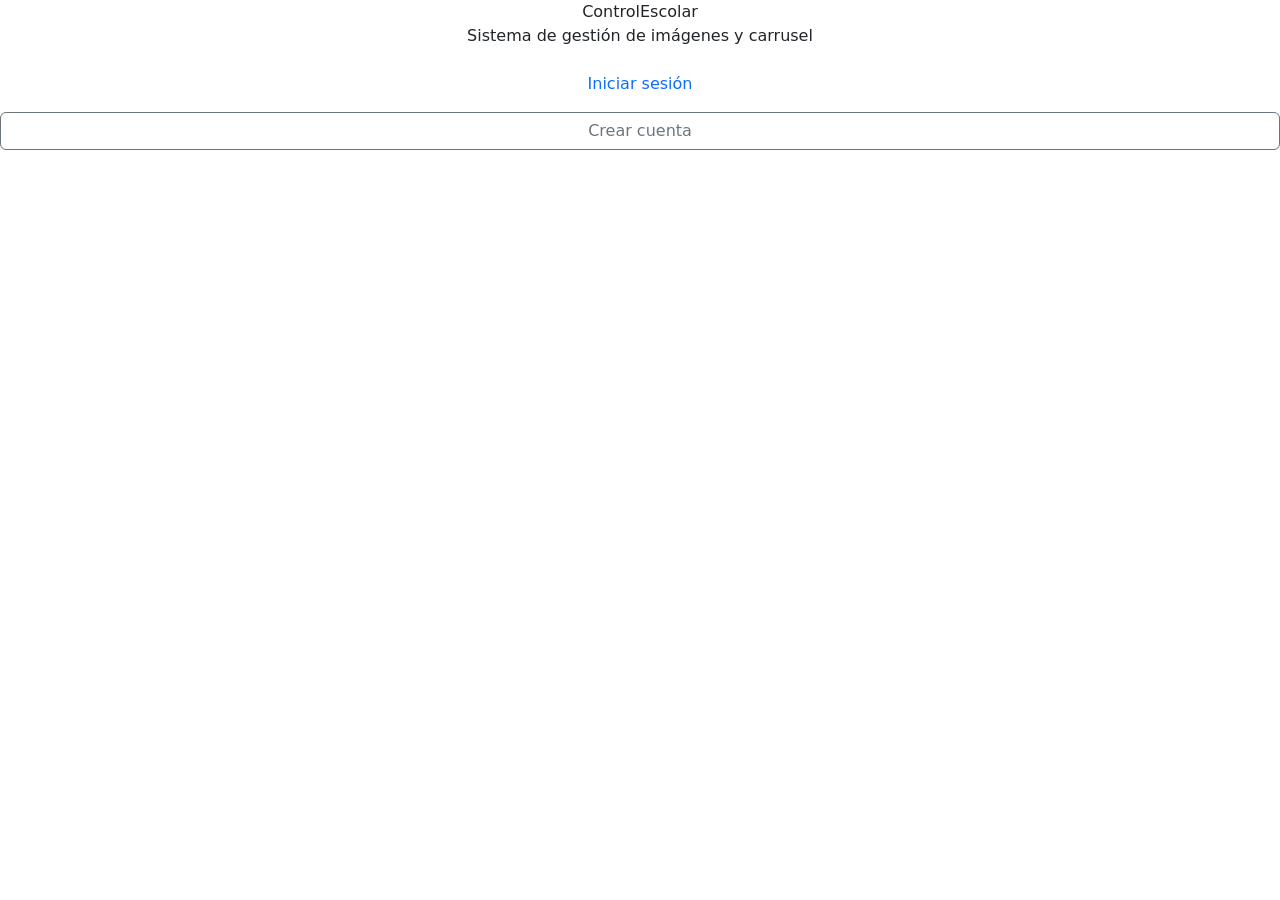
==== index.html @ cef0b6ff "Interfaz de inicio" ====
<!DOCTYPE html>
<html lang="es">
<head>
    <meta charset="UTF-8">
    <meta name="viewport" content="width=device-width, initial-scale=1.0">
    <title>Sistema de Control Escolar</title>
    <link href="https://cdn.jsdelivr.net/npm/bootstrap@5.3.3/dist/css/bootstrap.min.css" rel="stylesheet">
    <link rel="stylesheet" href="styles.css">
</head>
<body>
<div class="login-wrapper">
    <div class="login-card text-center">
        <div class="login-logo">Control<span>Escolar</span></div>
        <p class="login-subtitle">Sistema de gestión de imágenes y carrusel</p>
        <div class="d-grid gap-3 mt-4">
            <a href="login.html" class="btn-login" style="text-decoration:none; text-align:center;">
                Iniciar sesión
            </a>
            <a href="registro.html" class="btn btn-outline-secondary">
                Crear cuenta
            </a>
        </div>
    </div>
</div>
</body>
</html>
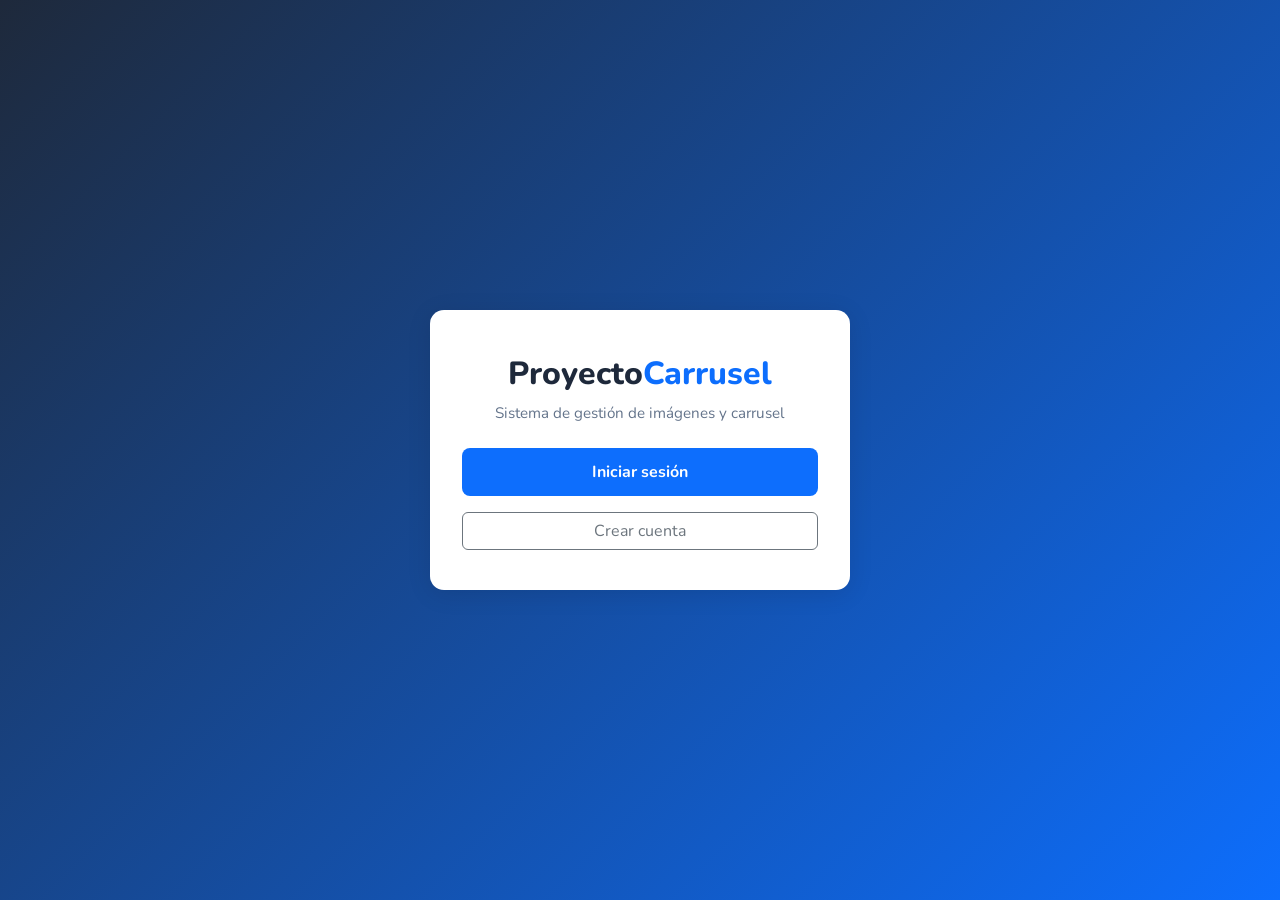
==== commit f809ffc3: "Correcciones" ====
--- a/index.html
+++ b/index.html
@@ -3,14 +3,14 @@
 <head>
     <meta charset="UTF-8">
     <meta name="viewport" content="width=device-width, initial-scale=1.0">
-    <title>Sistema de Control Escolar</title>
+    <title>Proyecto </title>
     <link href="https://cdn.jsdelivr.net/npm/bootstrap@5.3.3/dist/css/bootstrap.min.css" rel="stylesheet">
     <link rel="stylesheet" href="styles.css">
 </head>
 <body>
 <div class="login-wrapper">
     <div class="login-card text-center">
-        <div class="login-logo">Control<span>Escolar</span></div>
+        <div class="login-logo">Proyecto<span>Carrusel</span></div>
         <p class="login-subtitle">Sistema de gestión de imágenes y carrusel</p>
         <div class="d-grid gap-3 mt-4">
             <a href="login.html" class="btn-login" style="text-decoration:none; text-align:center;">
--- a/styles.css
+++ b/styles.css
@@ -0,0 +1,170 @@
+@import url('https://fonts.googleapis.com/css2?family=Nunito:wght@400;600;700;800&display=swap');
+
+:root {
+    --primary:    #0d6efd;
+    --primary-dk: #0a58ca;
+    --sidebar-bg: #1e293b;
+    --sidebar-txt:#94a3b8;
+    --bg:         #f0f4f8;
+    --card-bg:    #ffffff;
+    --radius:     14px;
+    --shadow:     0 4px 24px rgba(0,0,0,.10);
+    --danger:     #dc2626;
+    --success:    #16a34a;
+}
+* { box-sizing: border-box; }
+body { font-family: 'Nunito', sans-serif; background: var(--bg); margin: 0; min-height: 100vh; }
+
+/* ── Login / Registro ─────────────────────────────────────── */
+.login-wrapper {
+    min-height: 100vh; display: flex; align-items: center; justify-content: center;
+    background: linear-gradient(135deg, #1e293b 0%, #0d6efd 100%); padding: 1.5rem;
+}
+.login-card {
+    background: var(--card-bg); border-radius: var(--radius);
+    box-shadow: var(--shadow); padding: 2.5rem 2rem; width: 100%; max-width: 420px;
+}
+.login-logo { font-size: 2rem; font-weight: 800; color: #1e293b; margin-bottom: .25rem; }
+.login-logo span { color: var(--primary); }
+.login-subtitle { color: #64748b; font-size: .95rem; margin-bottom: 1.5rem; }
+.form-label { font-weight: 600; color: #334155; font-size: .9rem; }
+.form-control { border-radius: 8px; border: 1.5px solid #cbd5e1; padding: .6rem .9rem; transition: border-color .2s; }
+.form-control:focus { border-color: var(--primary); box-shadow: 0 0 0 3px rgba(13,110,253,.15); }
+.btn-login {
+    display: block; width: 100%; padding: .75rem; background: var(--primary); color: #fff;
+    border: none; border-radius: 8px; font-size: 1rem; font-weight: 700;
+    cursor: pointer; transition: background .2s, transform .1s;
+}
+.btn-login:hover  { background: var(--primary-dk); }
+.btn-login:active { transform: scale(.98); }
+.login-error { background: #fee2e2; color: #dc2626; border: 1px solid #fca5a5; border-radius: 8px; padding: .6rem 1rem; font-size: .9rem; margin-bottom: 1rem; }
+.link-back { text-decoration: none; font-size: .9rem; color: #64748b; transition: color .2s; }
+.link-back:hover { color: var(--primary); }
+
+/* ── Sidebar ──────────────────────────────────────────────── */
+.sidebar-container { background: var(--sidebar-bg); border-radius: var(--radius); padding: 1.5rem 1rem; min-height: auto; }
+@media (min-width: 992px) { .sidebar-container { min-height: calc(100vh - 3rem); } }
+.sidebar-title { color: #fff; font-size: 1.2rem; font-weight: 800; margin-bottom: 1.5rem; letter-spacing: .5px; }
+.nav-pills-custom .nav-link { color: var(--sidebar-txt); border-radius: 8px; padding: .6rem 1rem; font-weight: 600; margin-bottom: .25rem; transition: background .2s, color .2s; }
+.nav-pills-custom .nav-link:hover  { background: rgba(255,255,255,.08); color: #fff; }
+.nav-pills-custom .nav-link.active { background: var(--primary); color: #fff; }
+.main-header-title { font-size: 1.6rem; font-weight: 800; color: #1e293b; margin-bottom: 1.5rem; }
+
+/* ── Carrusel ─────────────────────────────────────────────── */
+#carouselWrapper {
+    position: relative; border-radius: var(--radius); overflow: hidden;
+    box-shadow: var(--shadow); background: #1e293b; min-height: 380px;
+}
+#slide-container {
+    min-height: 380px; display: flex; align-items: center; justify-content: center;
+}
+#slide-container .visor-slide { width: 100%; position: relative; }
+.carousel-arrow {
+    position: absolute; top: 50%; transform: translateY(-50%); z-index: 10;
+    background: rgba(0,0,0,.45); border: none; color: #fff;
+    width: 44px; height: 44px; border-radius: 50%;
+    display: flex; align-items: center; justify-content: center;
+    cursor: pointer; transition: background .2s, transform .15s;
+}
+.carousel-arrow:hover  { background: rgba(0,0,0,.72); }
+.carousel-arrow:active { transform: translateY(-50%) scale(.93); }
+#btnPrev { left:  14px; }
+#btnNext { right: 14px; }
+#carouselIndicadores {
+    position: absolute; bottom: 12px; left: 50%; transform: translateX(-50%);
+    display: flex; gap: 6px; z-index: 10;
+}
+.carousel-dot {
+    width: 10px; height: 10px; border-radius: 50%;
+    border: 2px solid rgba(255,255,255,.7); background: transparent;
+    cursor: pointer; padding: 0; transition: background .2s, border-color .2s;
+}
+.carousel-dot--active { background: #fff; border-color: #fff; }
+
+/* ── Admin panel ──────────────────────────────────────────── */
+.admin-panel { background: var(--card-bg); border-radius: var(--radius); box-shadow: var(--shadow); padding: 1.75rem; position: relative; }
+.admin-panel-header { display: flex; align-items: center; justify-content: space-between; flex-wrap: wrap; gap: .75rem; margin-bottom: 1rem; }
+.admin-panel-title  { font-size: 1.1rem; font-weight: 800; color: #1e293b; margin: 0; }
+.btn-admin-new {
+    background: var(--primary); color: #fff; border: none; border-radius: 8px;
+    padding: .5rem 1.1rem; font-family: 'Nunito',sans-serif; font-weight: 700;
+    font-size: .9rem; cursor: pointer; transition: background .2s;
+}
+.btn-admin-new:hover { background: var(--primary-dk); }
+.admin-notif { border-radius: 8px; padding: .6rem 1rem; font-size: .9rem; font-weight: 600; margin-bottom: .75rem; }
+.admin-notif--success { background: #dcfce7; color: var(--success); border: 1px solid #86efac; }
+.admin-notif--error   { background: #fee2e2; color: var(--danger);  border: 1px solid #fca5a5; }
+
+/* ── Tabla ────────────────────────────────────────────────── */
+.admin-table { width: 100%; border-collapse: separate; border-spacing: 0; font-size: .92rem; }
+.admin-table thead th {
+    background: #f8fafc; color: #64748b; font-weight: 700; font-size: .8rem;
+    text-transform: uppercase; letter-spacing: .5px;
+    padding: .75rem 1rem; border-bottom: 2px solid #e2e8f0;
+}
+.admin-table tbody tr { transition: background .15s; }
+.admin-table tbody tr:hover { background: #f8fafc; }
+.admin-table tbody td { padding: .75rem 1rem; border-bottom: 1px solid #f1f5f9; vertical-align: middle; color: #334155; }
+.admin-thumb { width: 56px; height: 38px; object-fit: cover; border-radius: 6px; display: block; background: #e2e8f0; }
+.badge-estado { display: inline-block; padding: .25rem .65rem; border-radius: 20px; font-size: .75rem; font-weight: 700; }
+.badge-activo   { background: #dcfce7; color: #15803d; }
+.badge-inactivo { background: #f1f5f9; color: #94a3b8; }
+.btn-icon {
+    display: inline-flex; align-items: center; justify-content: center;
+    width: 30px; height: 30px; border: none; border-radius: 6px;
+    cursor: pointer; margin: 0 2px; background: #f1f5f9; color: #475569;
+    transition: background .15s, color .15s, transform .1s;
+}
+.btn-icon:hover   { transform: scale(1.1); }
+.btn-edit:hover   { background: #dbeafe; color: var(--primary); }
+.btn-delete:hover { background: #fee2e2; color: var(--danger); }
+.btn-toggle:hover { background: #fef9c3; color: #854d0e; }
+.fw-600 { font-weight: 600; }
+
+/* ── Modal ────────────────────────────────────────────────── */
+.admin-modal {
+    position: fixed; inset: 0; background: rgba(15,23,42,.55);
+    display: flex; align-items: center; justify-content: center;
+    z-index: 1050; padding: 1rem; backdrop-filter: blur(2px);
+}
+.admin-modal-inner {
+    background: var(--card-bg); border-radius: var(--radius);
+    box-shadow: 0 20px 60px rgba(0,0,0,.25);
+    width: 100%; max-width: 520px; max-height: 92vh;
+    overflow-y: auto; display: flex; flex-direction: column; animation: modalIn .2s ease;
+}
+@keyframes modalIn { from { opacity:0; transform:translateY(-12px) scale(.97); } to { opacity:1; transform:none; } }
+.admin-modal-header {
+    display: flex; align-items: center; justify-content: space-between;
+    padding: 1.25rem 1.5rem 1rem; border-bottom: 1px solid #f1f5f9;
+    position: sticky; top: 0; background: var(--card-bg); z-index: 1;
+}
+.admin-modal-header h5 { font-weight: 800; color: #1e293b; font-size: 1.05rem; }
+.btn-modal-close { background: none; border: none; color: #94a3b8; cursor: pointer; padding: .25rem; border-radius: 6px; transition: color .15s, background .15s; display: flex; align-items: center; }
+.btn-modal-close:hover { color: #1e293b; background: #f1f5f9; }
+.admin-modal-body   { padding: 1.25rem 1.5rem; flex: 1; }
+.admin-modal-footer { padding: 1rem 1.5rem; border-top: 1px solid #f1f5f9; display: flex; justify-content: flex-end; gap: .75rem; position: sticky; bottom: 0; background: var(--card-bg); }
+.btn-admin-save { display: inline-flex; align-items: center; background: var(--primary); color: #fff; border: none; border-radius: 8px; padding: .5rem 1.4rem; font-family: 'Nunito',sans-serif; font-weight: 700; font-size: .95rem; cursor: pointer; transition: background .2s; }
+.btn-admin-save:hover    { background: var(--primary-dk); }
+.btn-admin-save:disabled { opacity: .7; cursor: not-allowed; }
+
+/* ── Tabs imagen ──────────────────────────────────────────── */
+.img-source-tabs { display: flex; gap: .5rem; background: #f1f5f9; border-radius: 10px; padding: 4px; }
+.img-tab { flex: 1; display: inline-flex; align-items: center; justify-content: center; padding: .45rem .75rem; border: none; border-radius: 7px; background: transparent; font-family: 'Nunito',sans-serif; font-weight: 700; font-size: .85rem; color: #64748b; cursor: pointer; transition: background .18s, color .18s, box-shadow .18s; }
+.img-tab.active { background: #fff; color: var(--primary); box-shadow: 0 1px 6px rgba(0,0,0,.10); }
+
+/* ── Drop zone ────────────────────────────────────────────── */
+.file-drop-zone { border: 2px dashed #cbd5e1; border-radius: 12px; padding: 1.75rem 1rem; text-align: center; cursor: pointer; transition: border-color .2s, background .2s; background: #f8fafc; }
+.file-drop-zone:hover, .file-drop-zone.dragover { border-color: var(--primary); background: #eff6ff; }
+.file-drop-icon { color: #94a3b8; margin-bottom: .6rem; }
+.file-drop-text { margin: 0 0 .25rem; font-weight: 700; color: #334155; font-size: .95rem; }
+.file-drop-text span { color: var(--primary); }
+.file-drop-hint { margin: 0; font-size: .78rem; color: #94a3b8; }
+.file-chosen { display: flex; align-items: center; justify-content: space-between; background: #eff6ff; border: 1px solid #bfdbfe; border-radius: 8px; padding: .5rem .85rem; margin-top: .6rem; font-size: .88rem; font-weight: 600; color: #1d4ed8; gap: .5rem; }
+.btn-quitar-archivo { background: none; border: none; cursor: pointer; color: #64748b; padding: 2px; border-radius: 4px; display: inline-flex; align-items: center; transition: color .15s; }
+.btn-quitar-archivo:hover { color: var(--danger); }
+
+/* ── Preview ──────────────────────────────────────────────── */
+.admin-preview { border-radius: 10px; overflow: hidden; border: 1px solid #e2e8f0; position: relative; }
+.admin-preview img { width: 100%; height: 170px; object-fit: cover; display: block; }
+.preview-label { position: absolute; bottom: 0; left: 0; right: 0; background: rgba(0,0,0,.45); color: #fff; font-size: .75rem; font-weight: 700; padding: .2rem .6rem; text-align: center; letter-spacing: .5px; text-transform: uppercase; }
